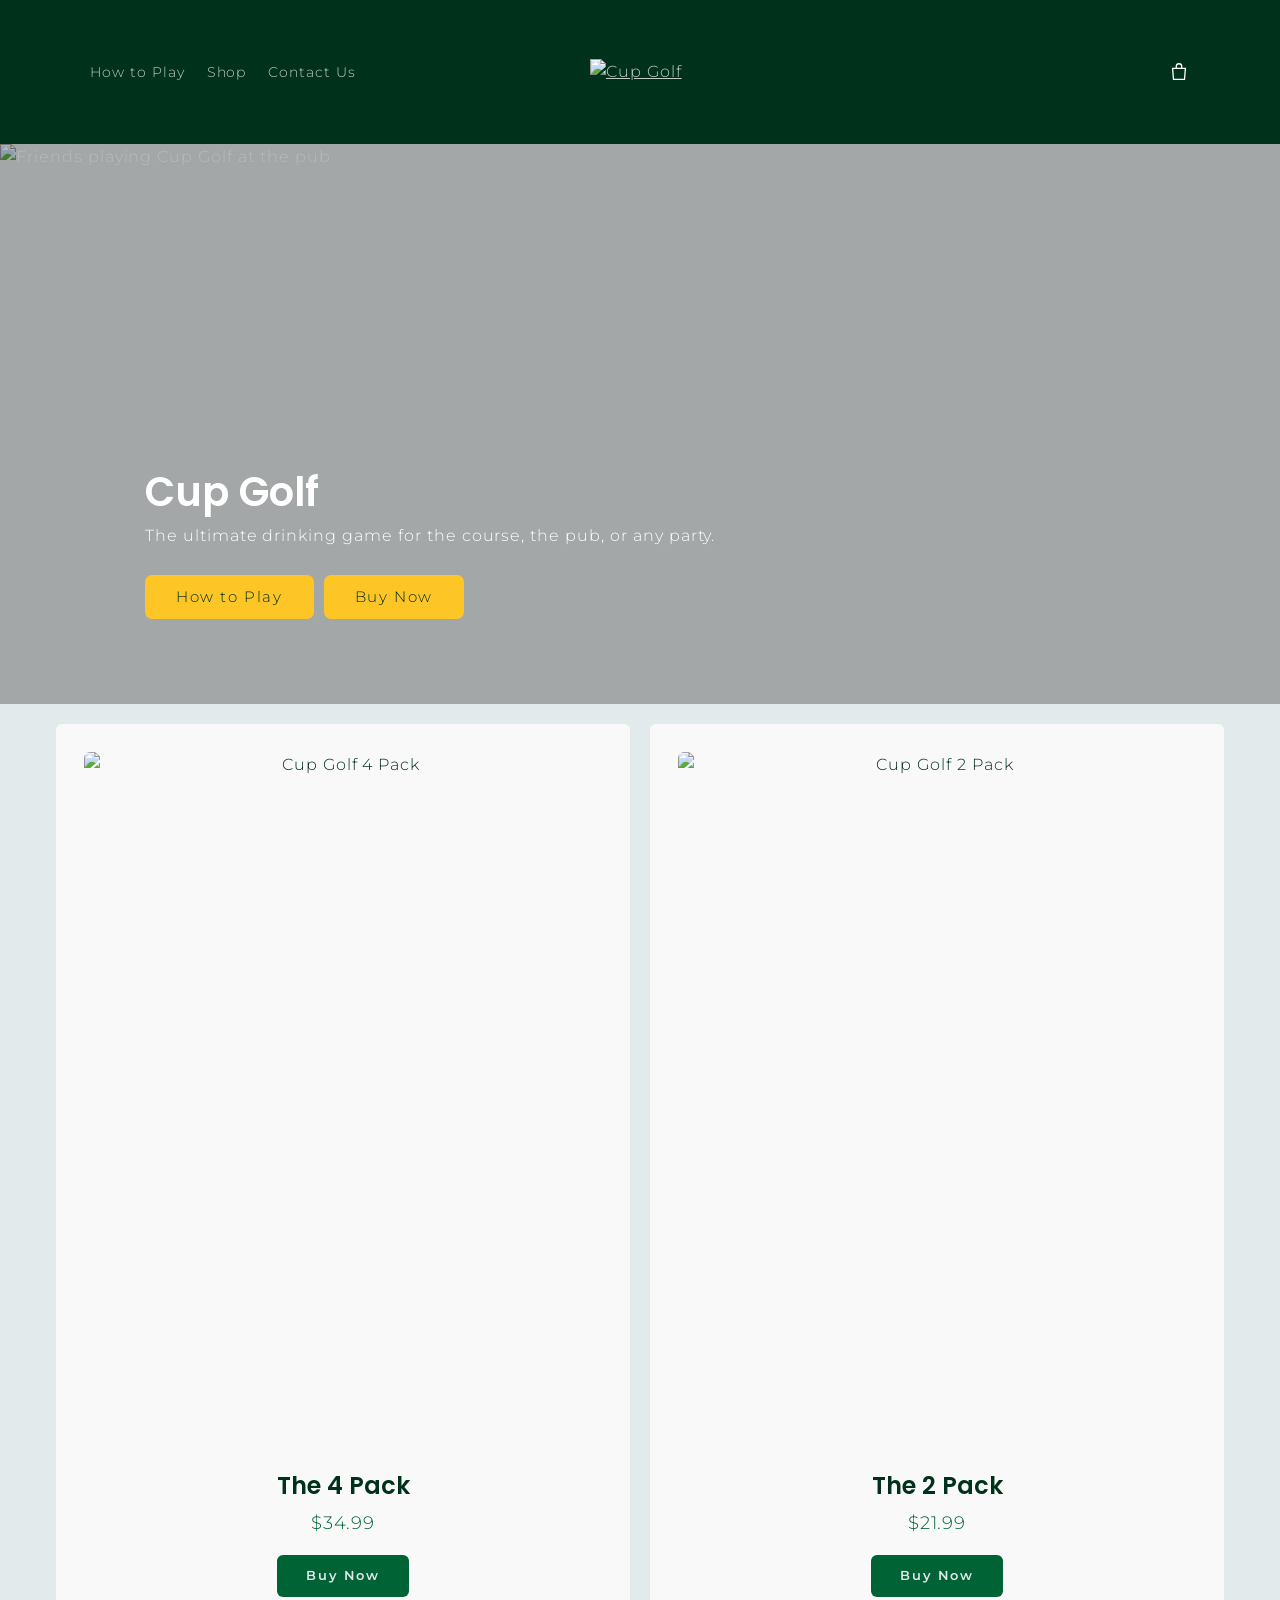
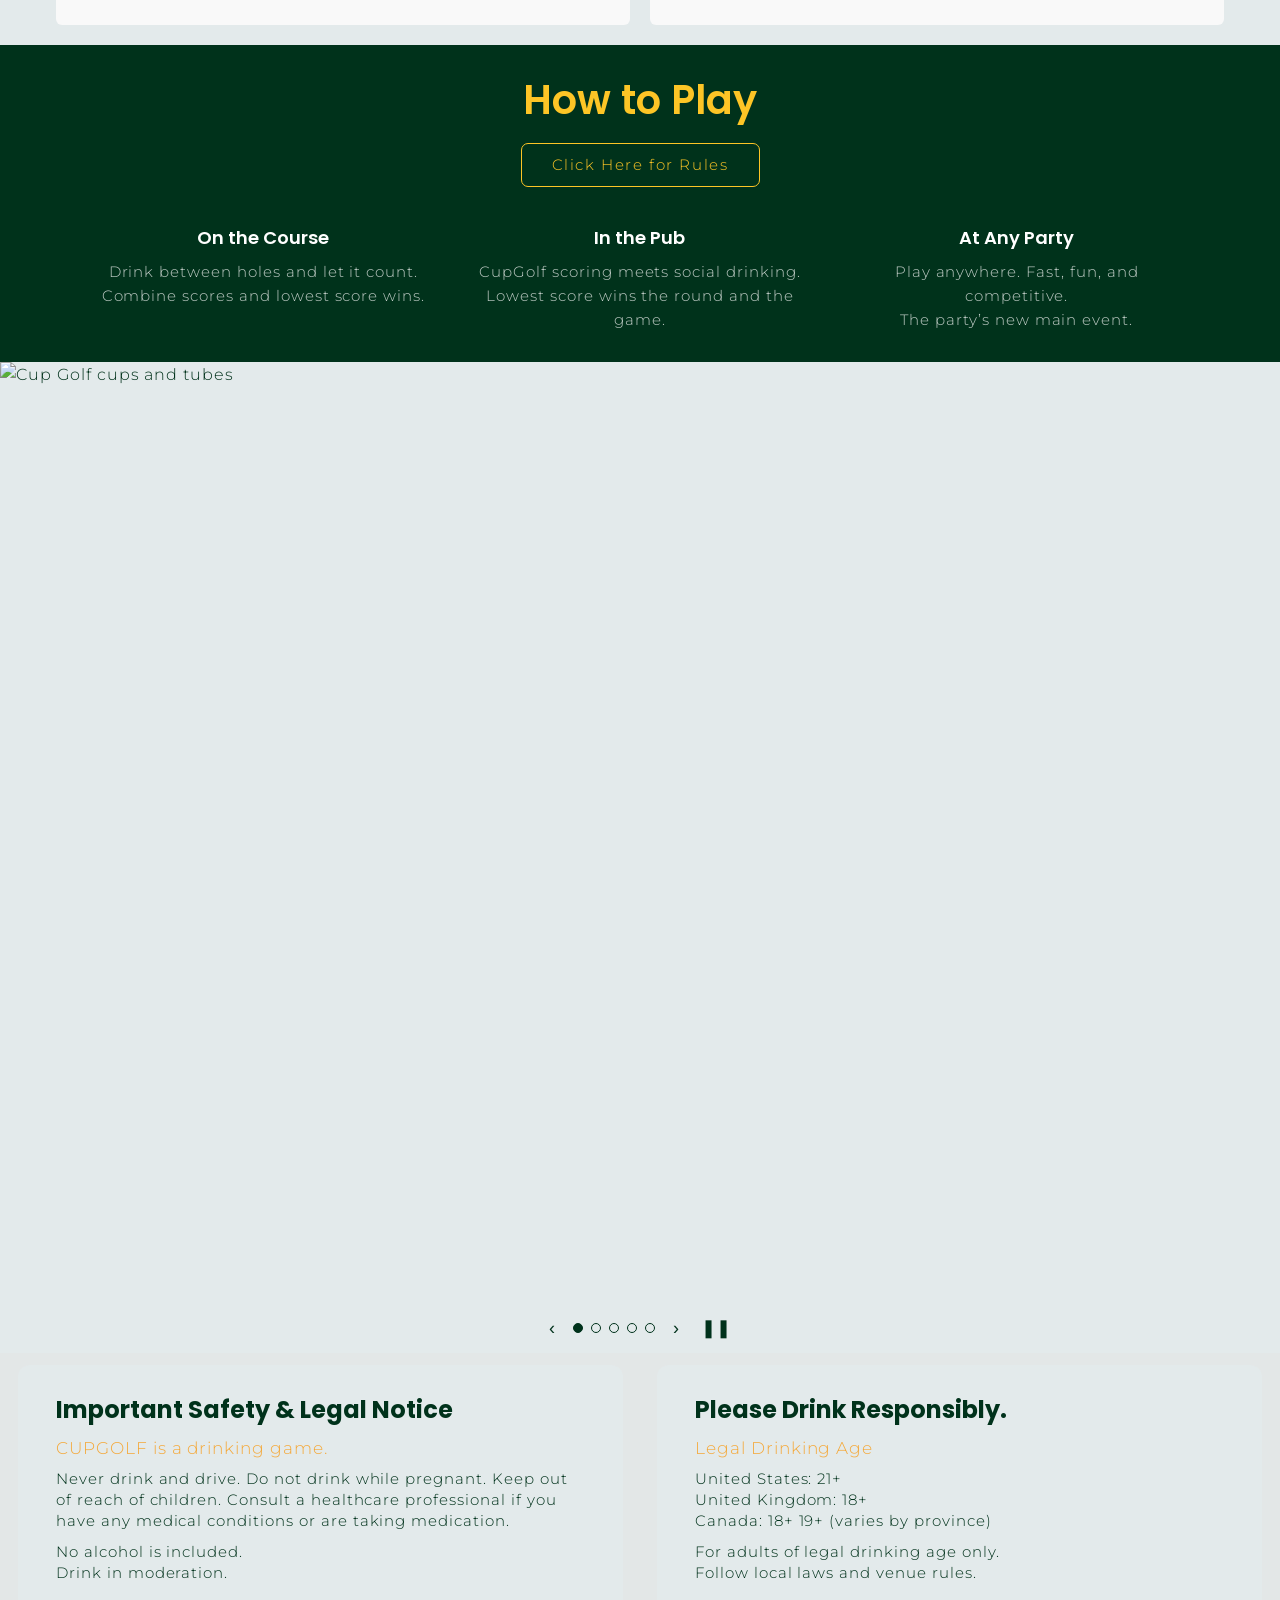
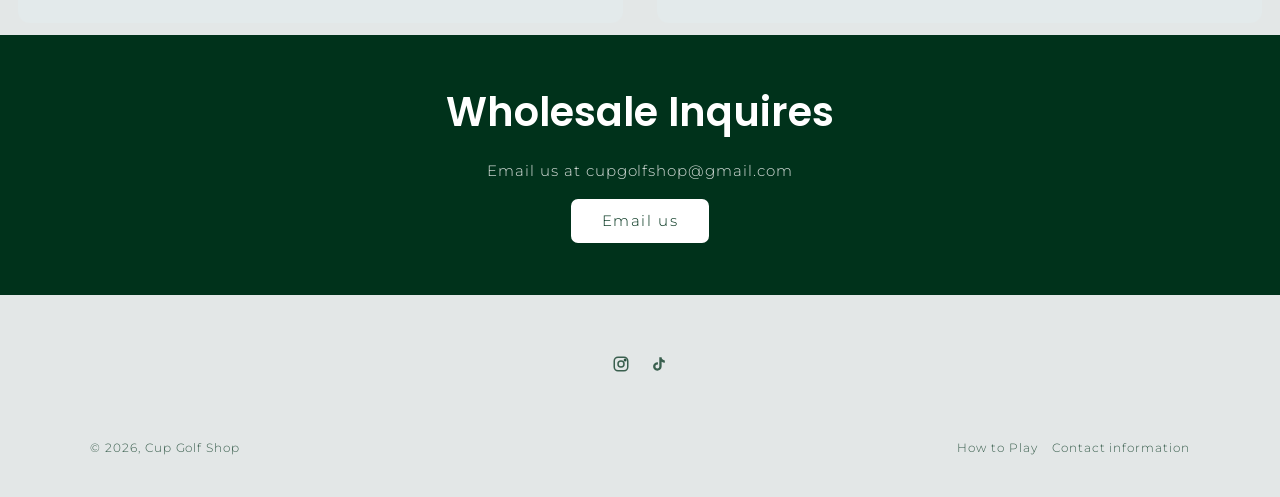
==== index.html @ 259e1241 "Add files via upload" ====
<!doctype html>
<html lang="en">
<head>
<meta charset="utf-8">
<meta name="viewport" content="width=device-width,initial-scale=1">
<title>Cup Golf Shop</title>
<meta name="description" content="Cup Golf – the ultimate drinking game for the course, the pub, or any party.">
<link rel="icon" href="images/logo.png">
<link rel="preconnect" href="https://fonts.googleapis.com">
<link rel="preconnect" href="https://fonts.gstatic.com" crossorigin>
<link href="https://fonts.googleapis.com/css2?family=Montserrat:wght@300;400;600;700&family=Poppins:wght@600;700;800&display=swap" rel="stylesheet">
<link rel="stylesheet" href="style.css">
</head>
<body>

<header class="header">
  <div class="wrap">
    <nav class="nav">
      <a href="how-to-play.html">How to Play</a>
      <a href="#shop">Shop</a>
      <a href="mailto:cupgolfshop@gmail.com">Contact Us</a>
    </nav>
    <a class="logo" href="index.html"><img src="images/logo.png" alt="Cup Golf"></a>
    <div class="hdr-right">
      <a href="#shop" aria-label="Shop"><svg viewBox="0 0 24 24" fill="none" stroke="currentColor" stroke-width="1.4"><path d="M5 8h14l-1 12H6L5 8z"/><path d="M9 8V6a3 3 0 0 1 6 0v2"/></svg></a>
    </div>
  </div>
</header>

<section class="hero">
  <img src="images/hero.png" alt="Friends playing Cup Golf at the pub">
  <div class="wrap">
    <h1>Cup Golf</h1>
    <p>The ultimate drinking game for the course, the pub, or any party.</p>
    <div class="btns">
      <a class="btn btn-yellow" href="how-to-play.html">How to Play</a>
      <a class="btn btn-yellow" href="#shop">Buy Now</a>
    </div>
  </div>
</section>

<section class="products" id="shop">
  <div class="grid">
    <div class="pcard">
      <img src="images/4pack.png" alt="Cup Golf 4 Pack">
      <h2>The 4 Pack</h2>
      <div class="price">$34.99</div>
      <a class="btn btn-green" href="STRIPE_4PACK_LINK">Buy Now</a>
    </div>
    <div class="pcard">
      <img src="images/2pack.png" alt="Cup Golf 2 Pack">
      <h2>The 2 Pack</h2>
      <div class="price">$21.99</div>
      <a class="btn btn-green" href="STRIPE_2PACK_LINK">Buy Now</a>
    </div>
  </div>
</section>

<section class="howto">
  <div class="wrap">
    <h2>How to Play</h2>
    <a class="btn btn-outline" href="how-to-play.html">Click Here for Rules</a>
    <div class="cols">
      <div><h3>On the Course</h3><p>Drink between holes and let it count.<br>Combine scores and lowest score wins.</p></div>
      <div><h3>In the Pub</h3><p>CupGolf scoring meets social drinking.<br>Lowest score wins the round and the game.</p></div>
      <div><h3>At Any Party</h3><p>Play anywhere. Fast, fun, and competitive.<br>The party’s new main event.</p></div>
    </div>
  </div>
</section>

<section class="slides">
  <div class="slide-track">
    <img class="on" src="images/slide1.jpg" alt="Cup Golf cups and tubes">
    <img src="images/slide2.png" alt="Cup Golf game set" loading="lazy">
    <img src="images/slide3.png" alt="Cup Golf cups" loading="lazy">
    <img src="images/slide4.png" alt="Cup Golf on the course" loading="lazy">
    <img src="images/slide5.png" alt="Cup Golf cups" loading="lazy">
  </div>
  <div class="slide-ctrl">
    <button id="prev" aria-label="Previous slide">‹</button>
    <span id="dots" style="display:flex;gap:8px"></span>
    <button id="next" aria-label="Next slide">›</button>
    <button id="pause" aria-label="Pause slideshow">❚❚</button>
  </div>
</section>

<section class="safety">
  <div class="grid">
    <div class="panel">
      <h2>Important Safety &amp; Legal Notice</h2>
      <div class="sub">CUPGOLF is a drinking game.</div>
      <p>Never drink and drive. Do not drink while pregnant. Keep out of reach of children. Consult a healthcare professional if you have any medical conditions or are taking medication.</p>
      <p>No alcohol is included.<br>Drink in moderation.</p>
    </div>
    <div class="panel">
      <h2>Please Drink Responsibly.</h2>
      <div class="sub">Legal Drinking Age</div>
      <p>United States: 21+<br>United Kingdom: 18+<br>Canada: 18+ 19+ (varies by province)</p>
      <p>For adults of legal drinking age only.<br>Follow local laws and venue rules.</p>
    </div>
  </div>
</section>

<section class="wholesale">
  <h2>Wholesale Inquires</h2>
  <p>Email us at cupgolfshop@gmail.com</p>
  <a class="btn btn-white" href="mailto:cupgolfshop@gmail.com">Email us</a>
</section>

<footer class="footer">
  <div class="wrap">
    <div class="social">
      <a href="https://www.instagram.com/cupgolfshop/" aria-label="Instagram"><svg viewBox="0 0 24 24" fill="none" stroke="currentColor" stroke-width="2"><rect x="3" y="3" width="18" height="18" rx="5"/><circle cx="12" cy="12" r="4"/><circle cx="17.5" cy="6.5" r="1" fill="currentColor"/></svg></a>
      <a href="https://www.tiktok.com/@cupgolfshop" aria-label="TikTok"><svg viewBox="0 0 24 24" fill="currentColor"><path d="M16.6 5.8A4.3 4.3 0 0 1 15.5 3h-3.1v12.4a2.6 2.6 0 1 1-2.6-2.6c.3 0 .5 0 .8.1V9.7a5.7 5.7 0 1 0 4.9 5.7V9a7.3 7.3 0 0 0 4.3 1.4V7.3a4.3 4.3 0 0 1-3.2-1.5z"/></svg></a>
    </div>
    <div class="bottom">
      <span>© 2026, Cup Golf Shop</span>
      <span><a href="how-to-play.html">How to Play</a><a href="mailto:cupgolfshop@gmail.com">Contact information</a></span>
    </div>
  </div>
</footer>

<script>
(function(){
  var imgs=[].slice.call(document.querySelectorAll('.slide-track img')),dots=document.getElementById('dots'),i=0,playing=true,t;
  imgs.forEach(function(_,n){var b=document.createElement('button');b.className='dot'+(n?'':' on');b.setAttribute('aria-label','Slide '+(n+1));b.onclick=function(){go(n)};dots.appendChild(b)});
  function go(n){imgs[i].classList.remove('on');dots.children[i].classList.remove('on');i=(n+imgs.length)%imgs.length;imgs[i].classList.add('on');dots.children[i].classList.add('on');restart()}
  function restart(){clearInterval(t);if(playing)t=setInterval(function(){go(i+1)},5000)}
  document.getElementById('prev').onclick=function(){go(i-1)};
  document.getElementById('next').onclick=function(){go(i+1)};
  document.getElementById('pause').onclick=function(){playing=!playing;this.textContent=playing?'❚❚':'▶';restart()};
  restart();
})();
</script>
</body>
</html>
---- style.css ----
:root{
  --green-dark:#00321b;
  --green:#006336;
  --green-mid:#046a38;
  --yellow:#fdc526;
  --orange:#f4a93b;
  --page:#e3e7e7;
  --card:#f9f9f9;
  --panel:#e3eaeb;
  --text:#00321b;
}
*{box-sizing:border-box;margin:0;padding:0}
html{scroll-behavior:smooth}
body{font-family:Montserrat,sans-serif;font-weight:300;color:var(--text);background:var(--page);font-size:16px;line-height:1.6;letter-spacing:.06rem}
img{max-width:100%;display:block}
a{color:inherit}
h1,h2,h3{font-family:Poppins,sans-serif;font-weight:600;letter-spacing:0;line-height:1.25}
.wrap{max-width:1200px;margin:0 auto;padding:0 50px}

/* Header */
.header{background:var(--green-dark);color:rgba(255,255,255,.75)}
.header .wrap{display:grid;grid-template-columns:1fr auto 1fr;align-items:center;height:144px}
.nav{display:flex;gap:22px;font-size:14px}
.nav a{text-decoration:none}
.nav a:hover,.nav a.active{text-decoration:underline;color:#fff}
.logo img{width:100px}
.hdr-right{display:flex;justify-content:flex-end}
.hdr-right a{display:flex;color:#fff}
.hdr-right svg{width:22px;height:22px}

/* Buttons */
.btn{display:inline-block;font-family:Montserrat,sans-serif;font-size:15px;font-weight:300;letter-spacing:.1rem;text-decoration:none;padding:12px 30px;border-radius:7px;border:1px solid transparent;transition:box-shadow .15s,transform .15s;cursor:pointer;line-height:1.2}
.btn:hover{box-shadow:0 0 0 1px currentColor inset}
.btn-yellow{background:var(--yellow);color:var(--green-dark)}
.btn-outline{background:var(--green-dark);color:var(--yellow);border-color:var(--yellow)}
.btn-white{background:#fff;color:var(--green-dark)}
.btn-green{background:var(--green);color:var(--page);border-radius:6px;font-weight:600;font-size:13px;padding:12px 28px}

/* Hero */
.hero{position:relative;height:560px;overflow:hidden;color:#fff}
.hero img{position:absolute;inset:0;width:100%;height:100%;object-fit:cover}
.hero::after{content:"";position:absolute;inset:0;background:rgba(0,0,0,.28)}
.hero .wrap{position:relative;z-index:1;height:100%;display:flex;flex-direction:column;justify-content:flex-end;padding-bottom:85px;padding-left:105px}
.hero h1{font-size:40px;margin-bottom:6px}
.hero p{font-size:16px;margin-bottom:26px}
.hero .btns{display:flex;gap:10px;flex-wrap:wrap}

/* Products */
.products{background:var(--panel);padding:20px 0}
.products .grid{max-width:1340px;margin:0 auto;padding:0 56px;display:grid;grid-template-columns:1fr 1fr;gap:20px}
.pcard{background:var(--card);border-radius:6px;padding:28px 28px 28px;text-align:center}
.pcard img{width:100%;aspect-ratio:3/4;object-fit:cover;border-radius:6px;margin-bottom:28px}
.pcard h2{font-size:24px;margin-bottom:8px}
.pcard .price{font-size:18px;margin-bottom:18px;color:var(--green)}

/* How to play band */
.howto{background:var(--green-dark);color:#fff;text-align:center;padding:30px 0 30px}
.howto h2{color:var(--yellow);font-size:40px;margin-bottom:18px}
.howto .cols{display:grid;grid-template-columns:repeat(3,1fr);gap:30px;margin-top:40px;color:rgba(255,255,255,.75);font-size:15px}
.howto h3{color:#fff;font-size:18px;margin-bottom:10px}

/* Slideshow */
.slides{position:relative;background:var(--panel)}
.slide-track{position:relative;aspect-ratio:1440/1059;overflow:hidden}
.slide-track img{position:absolute;inset:0;width:100%;height:100%;object-fit:cover;opacity:0;transition:opacity .8s}
.slide-track img.on{opacity:1}
.slide-ctrl{display:flex;justify-content:center;align-items:center;gap:14px;padding:12px 0;background:var(--panel)}
.slide-ctrl button{background:none;border:0;cursor:pointer;color:var(--green-dark);font-size:18px;line-height:1;padding:4px}
.dot{width:10px;height:10px;border-radius:50%;border:1px solid var(--green-dark)!important;padding:0!important}
.dot.on{background:var(--green-dark)!important}

/* Safety */
.safety{background:var(--page);padding:12px 18px}
.safety .grid{display:grid;grid-template-columns:1fr 1fr;gap:34px}
.panel{background:var(--panel);border-radius:12px;padding:30px 38px;font-size:15px}
.panel h2{font-size:24px;font-weight:700;margin-bottom:10px}
.panel .sub{color:var(--orange);font-size:17px;margin-bottom:6px}
.panel p{margin-bottom:10px;line-height:1.4}

/* Wholesale */
.wholesale{background:var(--green-dark);color:#fff;text-align:center;padding:52px 20px}
.wholesale h2{font-size:40px;margin-bottom:22px}
.wholesale p{color:rgba(255,255,255,.85);margin-bottom:16px;font-size:15px}

/* Footer */
.footer{background:var(--page);padding:60px 0 40px;font-size:12px;color:rgba(0,50,27,.75)}
.social{display:flex;justify-content:center;gap:20px;margin-bottom:60px}
.social svg{width:18px;height:18px}
.footer .bottom{display:flex;justify-content:space-between;flex-wrap:wrap;gap:12px}
.footer .bottom a{text-decoration:none;margin-left:14px}

/* How-to-play page */
.htp{background:var(--green-mid);color:#fff;text-align:center;padding:30px 20px 60px}
.htp h1{color:var(--yellow);font-size:56px;font-weight:800;letter-spacing:.02em;margin:10px 0 40px}
.htp .lead{font-size:18px;margin-bottom:14px}
.pill{display:inline-block;background:var(--yellow);color:var(--green-dark);font-family:Poppins,sans-serif;font-weight:700;font-size:13px;letter-spacing:.12em;padding:8px 18px;border-radius:30px;margin-bottom:14px;text-transform:uppercase}
.rulecard{max-width:590px;margin:0 auto}
.rulecard img{width:100%;border-radius:14px}
.rulecard details{margin-top:14px}
.rulecard summary{color:var(--yellow);font-weight:700;font-family:Poppins,sans-serif;font-size:14px;cursor:pointer;list-style:none}
.rulecard summary::-webkit-details-marker{display:none}
.ruletext{text-align:left;background:#eef3ec;color:var(--text);border:4px solid var(--yellow);border-radius:14px;padding:24px 28px;margin-top:12px;font-size:14px}
.ruletext h3{color:var(--green);font-size:18px;margin:14px 0 6px}
.ruletext ol{padding-left:22px}
.ruletext table{border-collapse:collapse;margin:6px 0}
.ruletext td,.ruletext th{border:1px solid #e8c95a;padding:3px 12px;text-align:left;font-weight:300}
.ruletext th{color:var(--orange)}
.ruletext .fine{font-size:11px;font-style:italic;opacity:.7}
.or{display:flex;align-items:center;max-width:590px;margin:30px auto}
.or::before,.or::after{content:"";flex:1;height:3px;background:var(--yellow)}
.or span{width:60px;height:60px;border-radius:50%;background:var(--yellow);color:var(--green-dark);font-family:Poppins,sans-serif;font-weight:800;font-size:20px;display:flex;align-items:center;justify-content:center;margin:0 10px}
.own{max-width:590px;margin:40px auto 0}
.own h2{color:var(--yellow);font-size:28px;font-weight:800;margin-bottom:12px}
.own .tag{color:var(--yellow);font-weight:700;margin-top:14px}

@media (max-width:749px){
  .wrap{padding:0 16px}
  .header .wrap{grid-template-columns:1fr;grid-template-rows:auto auto;height:auto;padding:14px 16px;gap:10px;justify-items:center}
  .logo{grid-row:1}.nav{grid-row:2;font-size:13px;gap:16px}.hdr-right{display:none}
  .logo img{width:80px}
  .hero{height:480px}
  .hero .wrap{padding:0 16px 50px}
  .hero h1{font-size:32px}
  .products .grid{grid-template-columns:1fr;padding:0 16px}
  .howto h2,.wholesale h2{font-size:30px}
  .howto .cols{grid-template-columns:1fr;gap:20px;margin-top:24px}
  .slide-track{aspect-ratio:1/1}
  .safety .grid{grid-template-columns:1fr;gap:12px}
  .panel{padding:22px}
  .footer .bottom{flex-direction:column}
  .footer .bottom a{margin:0 14px 0 0}
  .htp h1{font-size:38px}
}
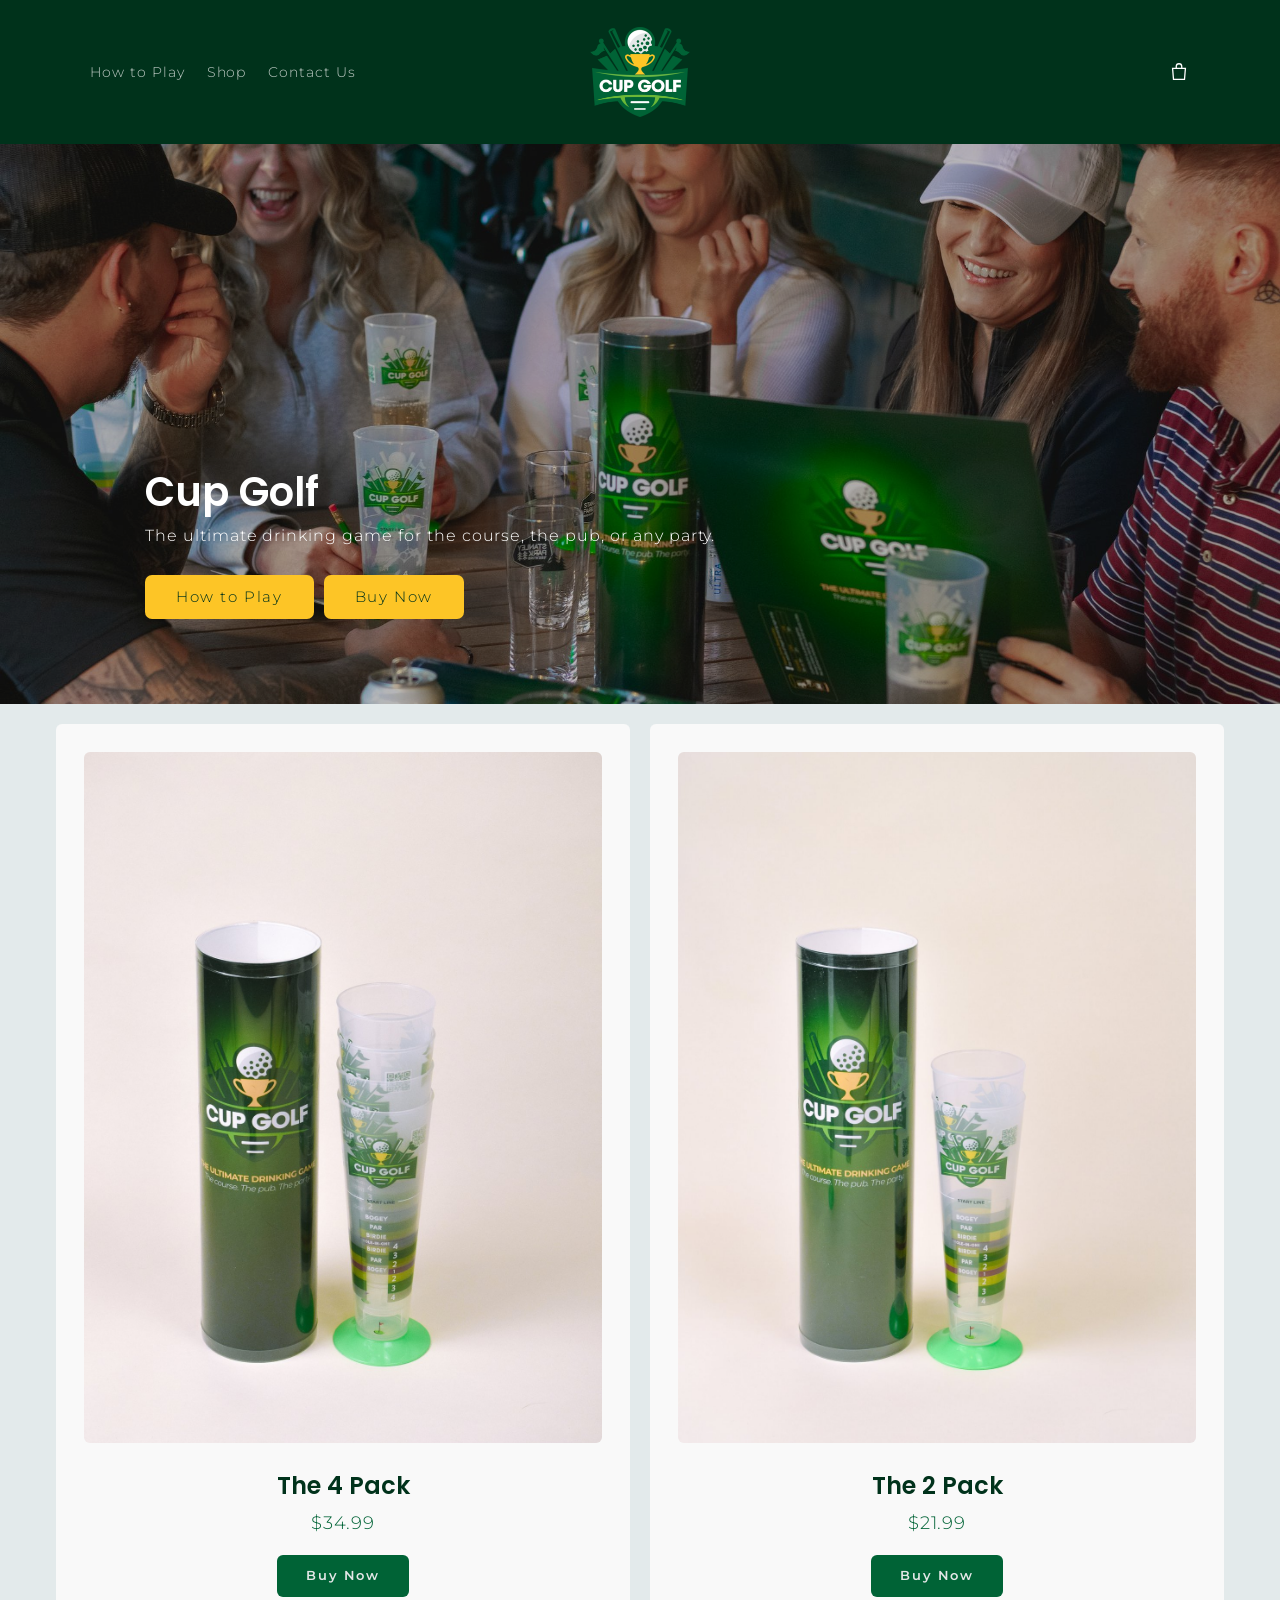
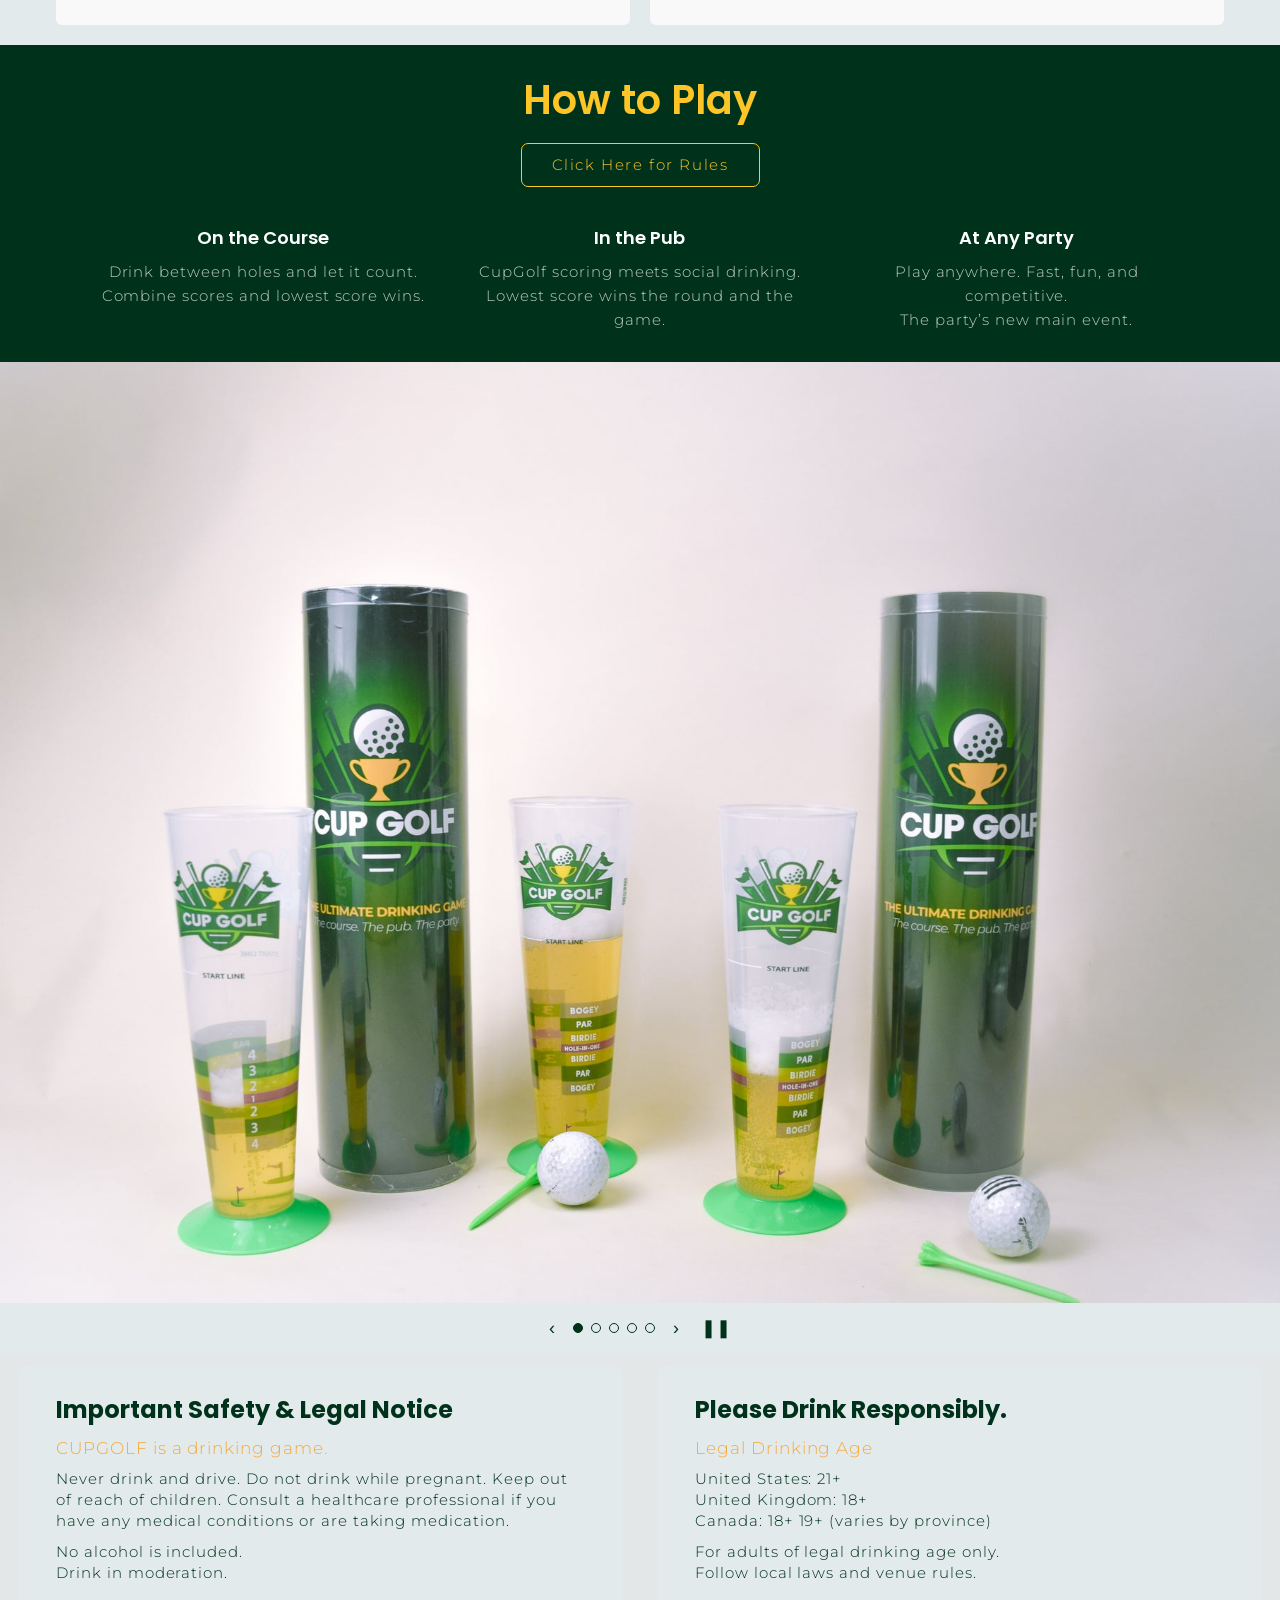
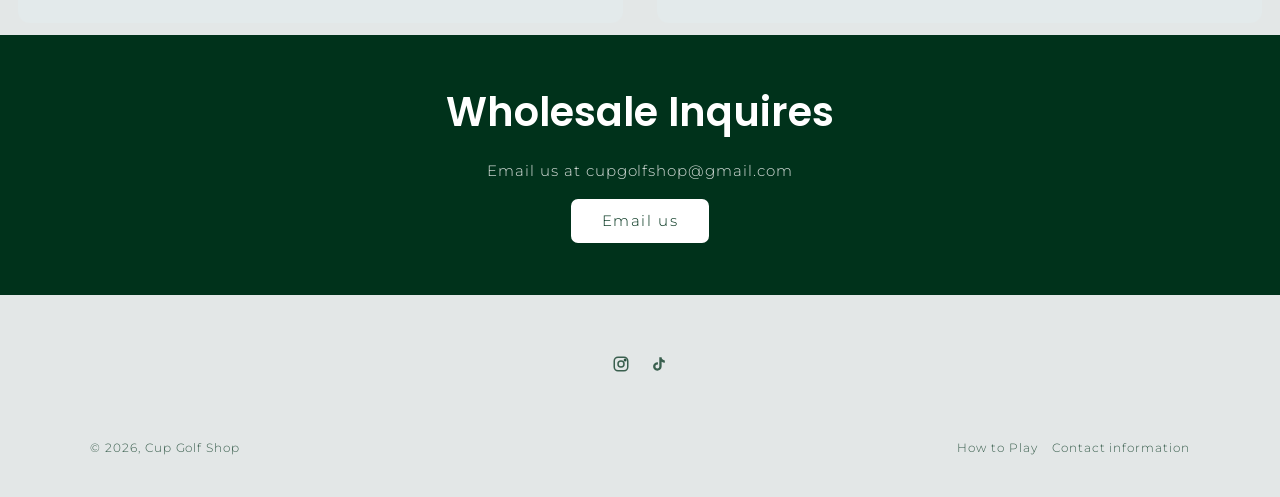
==== commit c8e37389: "Add files via upload" ====
--- a/index.html
+++ b/index.html
@@ -28,7 +28,7 @@
 </header>
 
 <section class="hero">
-  <img src="images/hero.png" alt="Friends playing Cup Golf at the pub">
+  <img src="images/hero.jpg" alt="Friends playing Cup Golf at the pub">
   <div class="wrap">
     <h1>Cup Golf</h1>
     <p>The ultimate drinking game for the course, the pub, or any party.</p>
@@ -42,13 +42,13 @@
 <section class="products" id="shop">
   <div class="grid">
     <div class="pcard">
-      <img src="images/4pack.png" alt="Cup Golf 4 Pack">
+      <img src="images/4pack.jpg" alt="Cup Golf 4 Pack">
       <h2>The 4 Pack</h2>
       <div class="price">$34.99</div>
       <a class="btn btn-green" href="STRIPE_4PACK_LINK">Buy Now</a>
     </div>
     <div class="pcard">
-      <img src="images/2pack.png" alt="Cup Golf 2 Pack">
+      <img src="images/2pack.jpg" alt="Cup Golf 2 Pack">
       <h2>The 2 Pack</h2>
       <div class="price">$21.99</div>
       <a class="btn btn-green" href="STRIPE_2PACK_LINK">Buy Now</a>
@@ -71,10 +71,10 @@
 <section class="slides">
   <div class="slide-track">
     <img class="on" src="images/slide1.jpg" alt="Cup Golf cups and tubes">
-    <img src="images/slide2.png" alt="Cup Golf game set" loading="lazy">
-    <img src="images/slide3.png" alt="Cup Golf cups" loading="lazy">
-    <img src="images/slide4.png" alt="Cup Golf on the course" loading="lazy">
-    <img src="images/slide5.png" alt="Cup Golf cups" loading="lazy">
+    <img src="images/slide2.jpg" alt="Cup Golf game set" loading="lazy">
+    <img src="images/slide3.jpg" alt="Cup Golf cups" loading="lazy">
+    <img src="images/slide4.jpg" alt="Cup Golf on the course" loading="lazy">
+    <img src="images/slide5.jpg" alt="Cup Golf cups" loading="lazy">
   </div>
   <div class="slide-ctrl">
     <button id="prev" aria-label="Previous slide">‹</button>
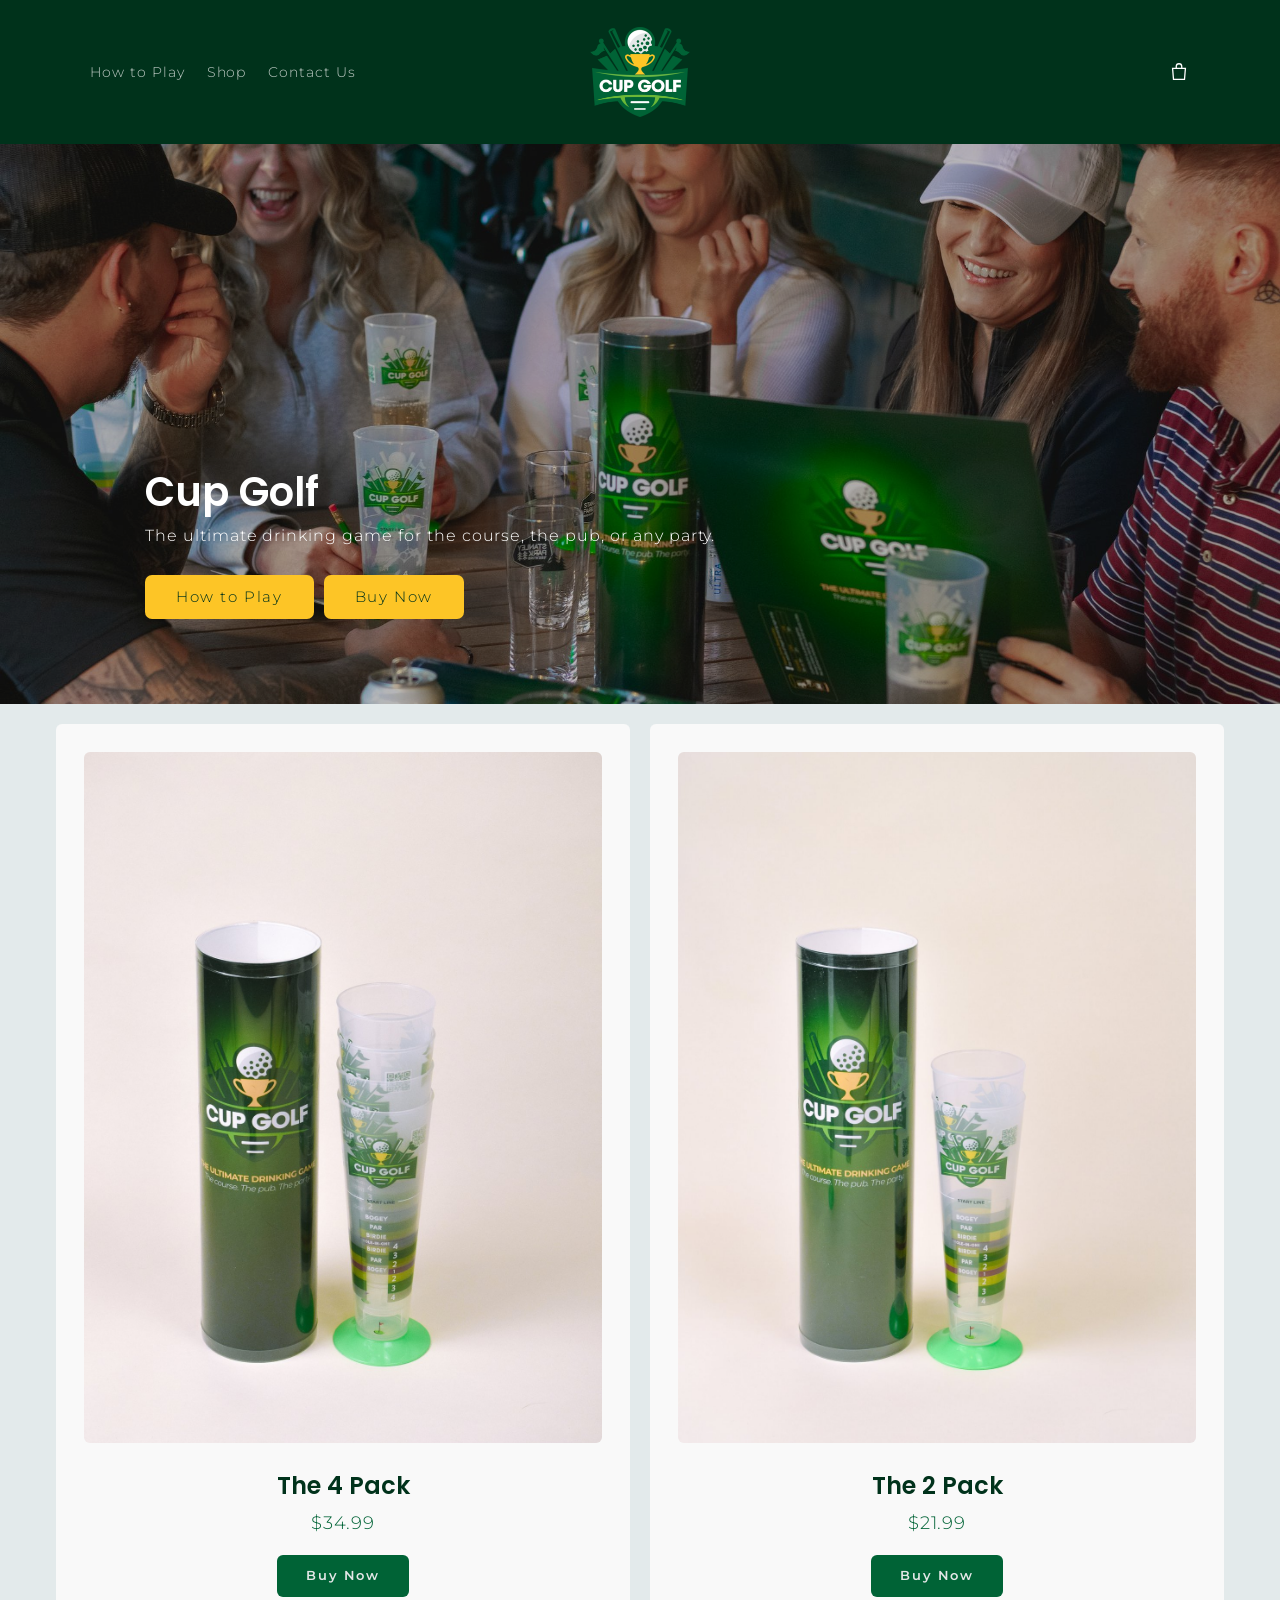
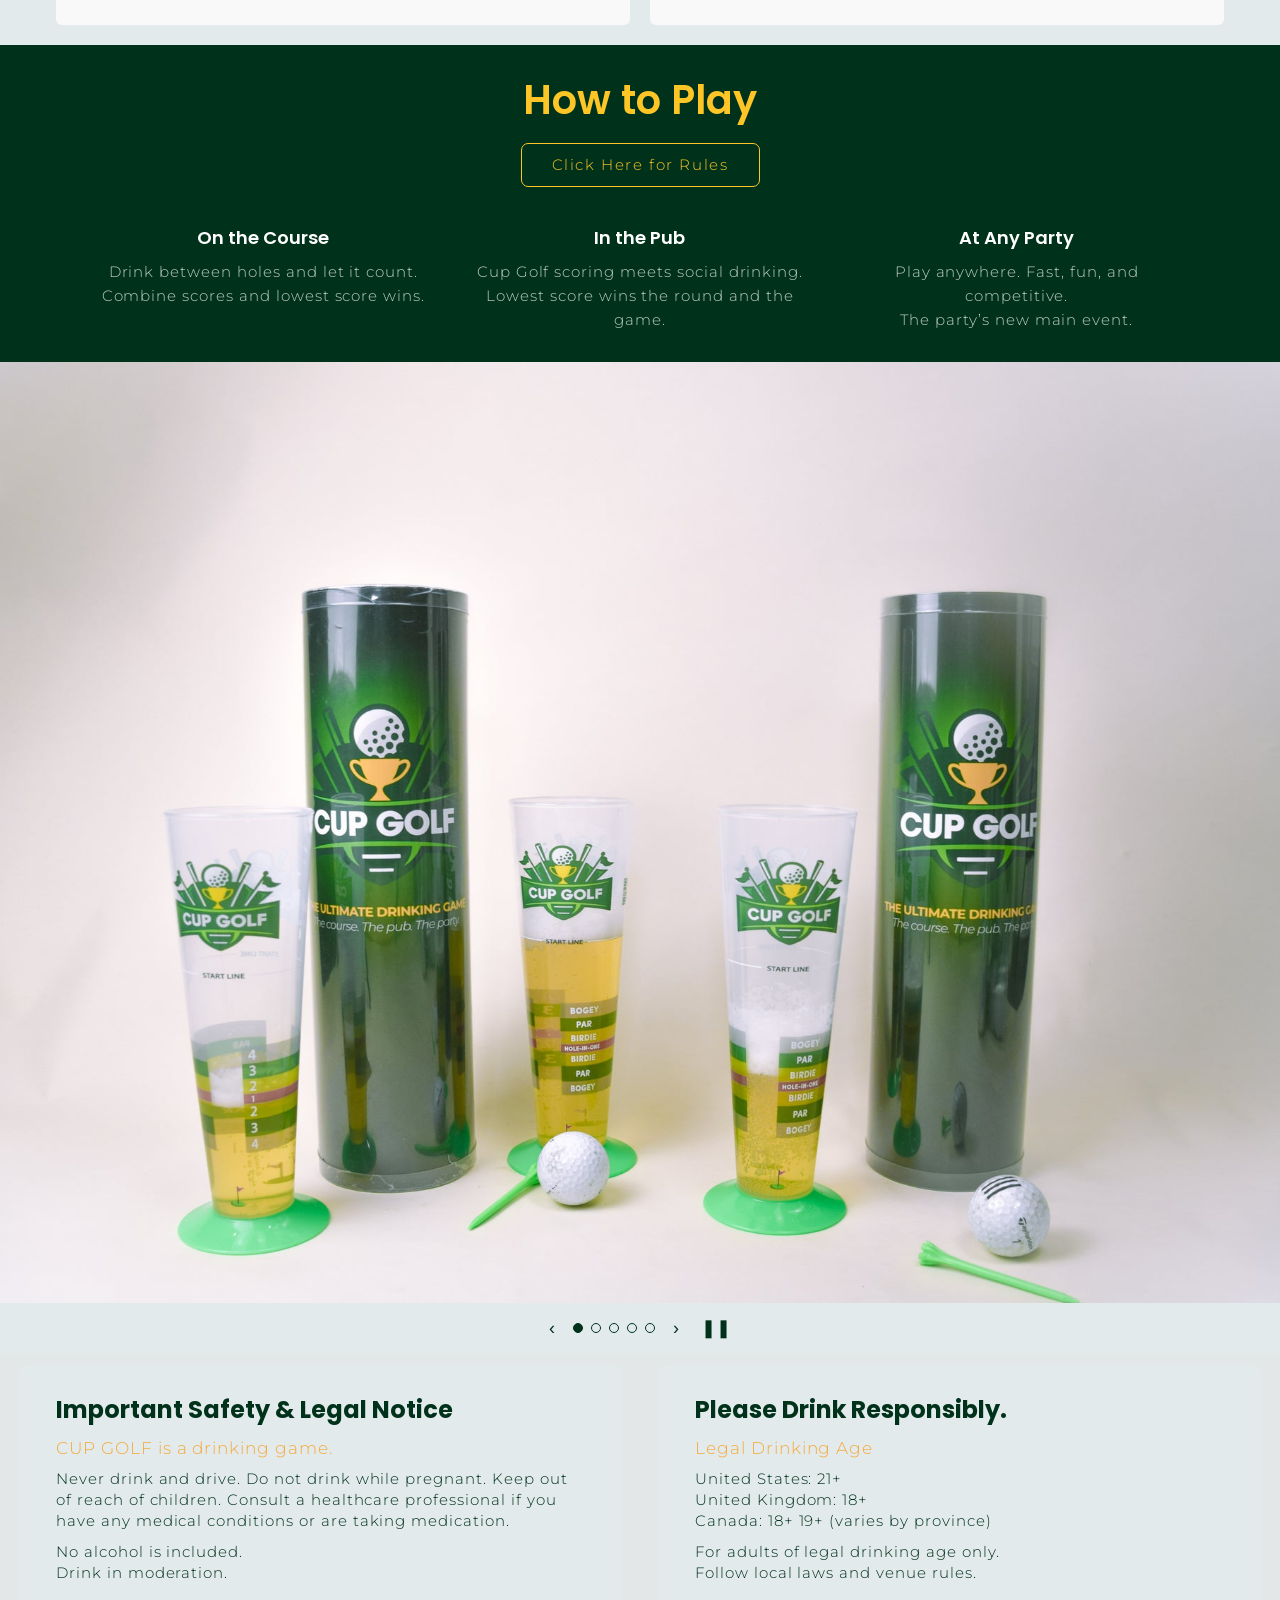
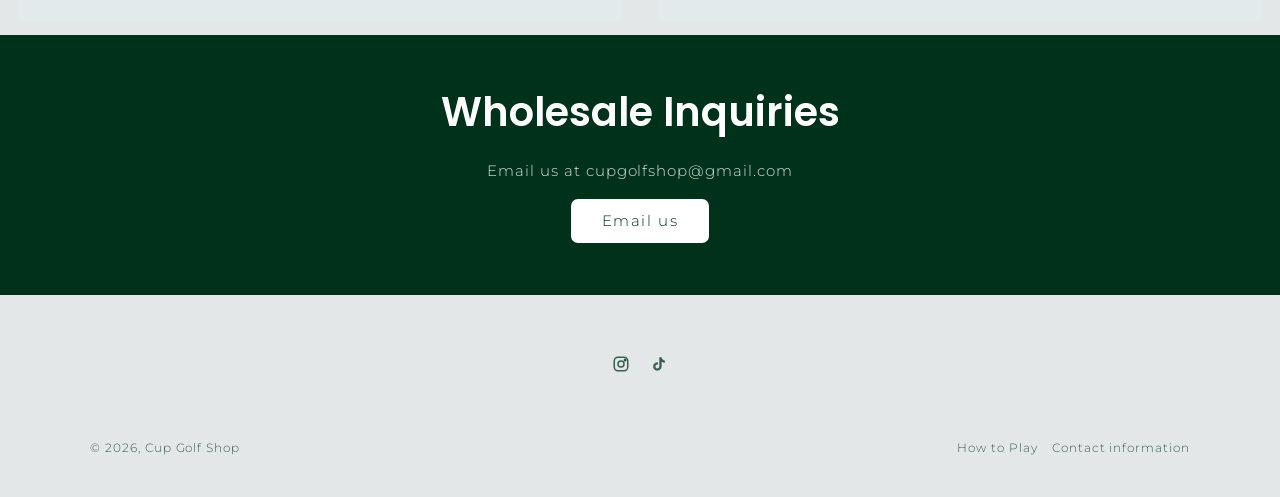
==== commit e216a837: "Fix brand name spelling and Wholesale Inquiries typo" ====
--- a/index.html
+++ b/index.html
@@ -62,7 +62,7 @@
     <a class="btn btn-outline" href="how-to-play.html">Click Here for Rules</a>
     <div class="cols">
       <div><h3>On the Course</h3><p>Drink between holes and let it count.<br>Combine scores and lowest score wins.</p></div>
-      <div><h3>In the Pub</h3><p>CupGolf scoring meets social drinking.<br>Lowest score wins the round and the game.</p></div>
+      <div><h3>In the Pub</h3><p>Cup Golf scoring meets social drinking.<br>Lowest score wins the round and the game.</p></div>
       <div><h3>At Any Party</h3><p>Play anywhere. Fast, fun, and competitive.<br>The party’s new main event.</p></div>
     </div>
   </div>
@@ -88,7 +88,7 @@
   <div class="grid">
     <div class="panel">
       <h2>Important Safety &amp; Legal Notice</h2>
-      <div class="sub">CUPGOLF is a drinking game.</div>
+      <div class="sub">CUP GOLF is a drinking game.</div>
       <p>Never drink and drive. Do not drink while pregnant. Keep out of reach of children. Consult a healthcare professional if you have any medical conditions or are taking medication.</p>
       <p>No alcohol is included.<br>Drink in moderation.</p>
     </div>
@@ -102,7 +102,7 @@
 </section>
 
 <section class="wholesale">
-  <h2>Wholesale Inquires</h2>
+  <h2>Wholesale Inquiries</h2>
   <p>Email us at cupgolfshop@gmail.com</p>
   <a class="btn btn-white" href="mailto:cupgolfshop@gmail.com">Email us</a>
 </section>
